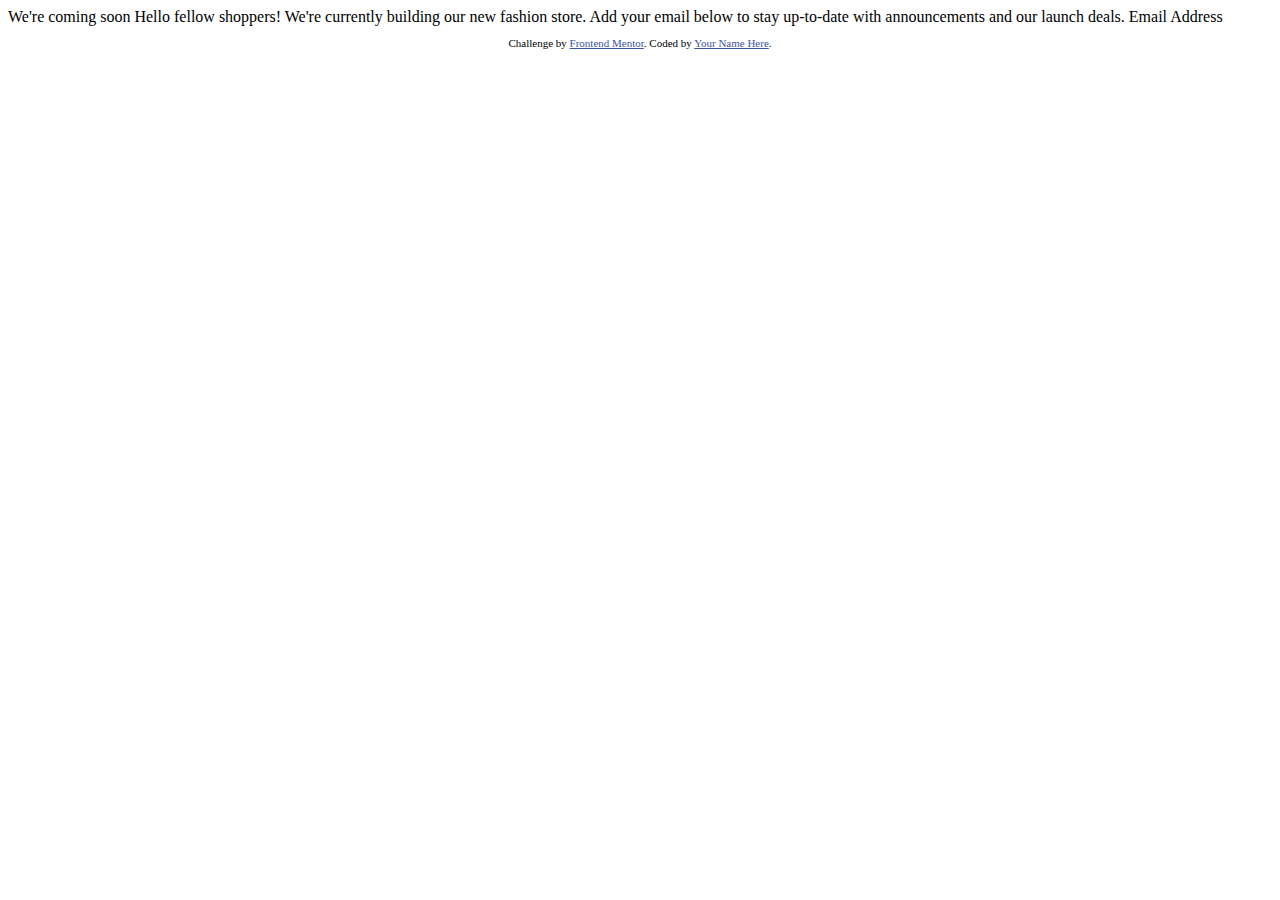
==== base-apparel-coming-soon/index.html @ 7f244cbc "Unziped Project" ====
<!DOCTYPE html>
<html lang="en">
<head>
  <meta charset="UTF-8">
  <meta name="viewport" content="width=device-width, initial-scale=1.0"> <!-- displays site properly based on user's device -->

  <link rel="icon" type="image/png" sizes="32x32" href="./images/favicon-32x32.png">
  
  <title>Frontend Mentor | Base Apparel coming soon page</title>

  <!-- Feel free to remove these styles or customise in your own stylesheet 👍 -->
  <style>
    .attribution { font-size: 11px; text-align: center; }
    .attribution a { color: hsl(228, 45%, 44%); }
  </style>
</head>
<body>

  We're coming soon

  Hello fellow shoppers! We're currently building our new fashion store. 
  Add your email below to stay up-to-date with announcements and our launch deals.

  Email Address
  
  <footer>
    <p class="attribution">
      Challenge by <a href="https://www.frontendmentor.io?ref=challenge" target="_blank">Frontend Mentor</a>. 
      Coded by <a href="#">Your Name Here</a>.
    </p>
  </footer>
</body>
</html>
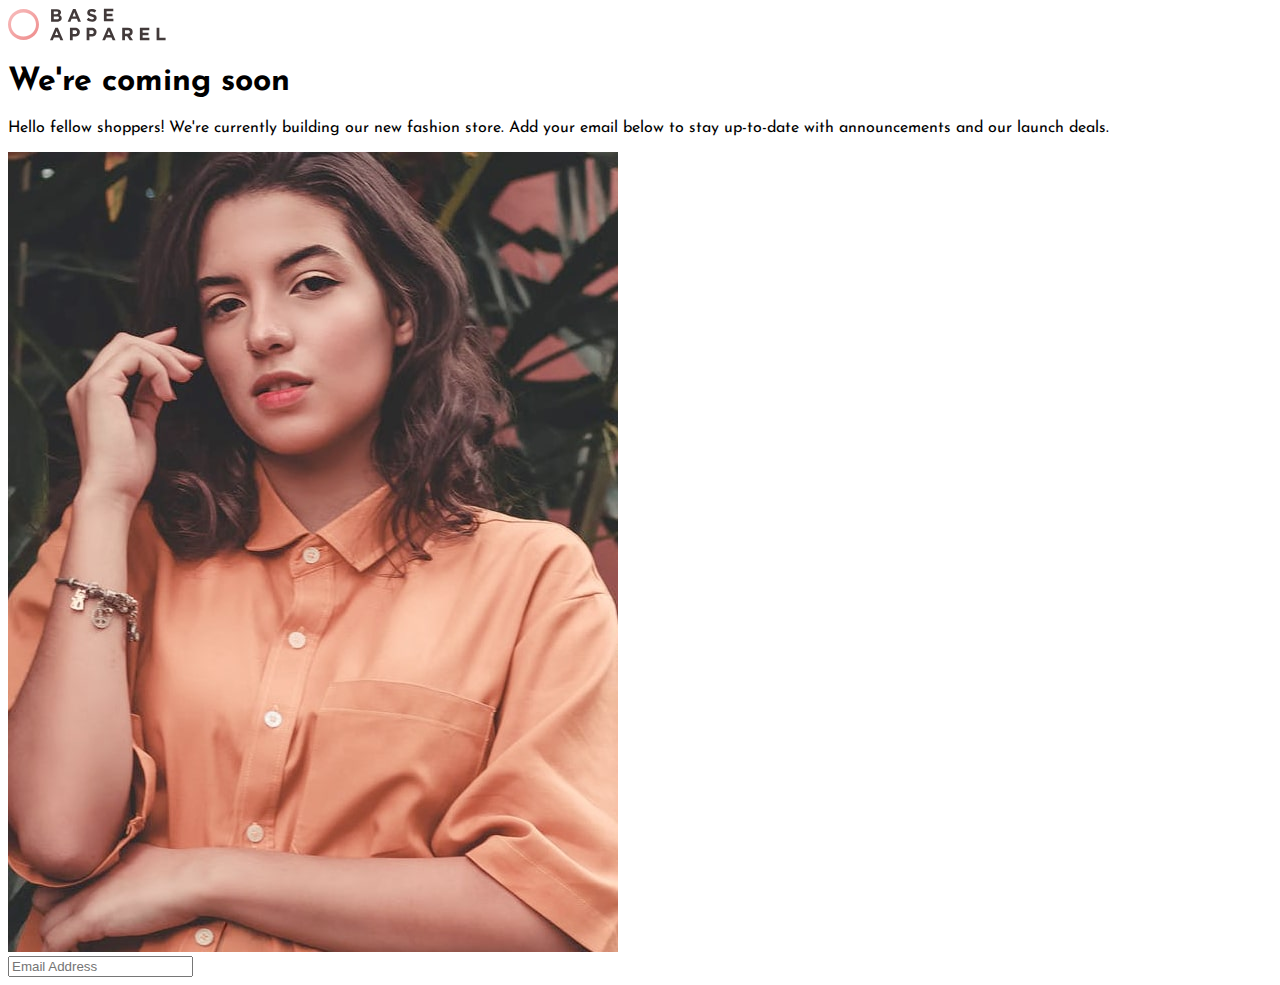
==== commit b2a0eb30: "Started Styling" ====
--- a/base-apparel-coming-soon/index.html
+++ b/base-apparel-coming-soon/index.html
@@ -1,33 +1,42 @@
 <!DOCTYPE html>
 <html lang="en">
-<head>
-  <meta charset="UTF-8">
-  <meta name="viewport" content="width=device-width, initial-scale=1.0"> <!-- displays site properly based on user's device -->
+  <head>
+    <meta charset="UTF-8">
+    <meta name="viewport" content="width=device-width, initial-scale=1.0">
+    
+    <link rel="icon" type="image/png" sizes="32x32" href="./images/favicon-32x32.png">
+    
+    <title>Frontend Mentor | Base Apparel coming soon page</title>
 
-  <link rel="icon" type="image/png" sizes="32x32" href="./images/favicon-32x32.png">
-  
-  <title>Frontend Mentor | Base Apparel coming soon page</title>
+    <style>
+      .attribution { font-size: 11px; text-align: center; }
+      .attribution a { color: hsl(228, 45%, 44%); }
+    </style>
 
-  <!-- Feel free to remove these styles or customise in your own stylesheet 👍 -->
-  <style>
-    .attribution { font-size: 11px; text-align: center; }
-    .attribution a { color: hsl(228, 45%, 44%); }
-  </style>
-</head>
-<body>
-
-  We're coming soon
-
-  Hello fellow shoppers! We're currently building our new fashion store. 
-  Add your email below to stay up-to-date with announcements and our launch deals.
-
-  Email Address
-  
-  <footer>
-    <p class="attribution">
-      Challenge by <a href="https://www.frontendmentor.io?ref=challenge" target="_blank">Frontend Mentor</a>. 
-      Coded by <a href="#">Your Name Here</a>.
-    </p>
-  </footer>
-</body>
+    <link rel="stylesheet" href="./css/styles.css">
+  </head>
+  <body>
+    <header>
+      <img src="./images/logo.svg" alt="Logo">
+    </header>
+    <div class="container">
+      <h1>
+        <span>We're</span> coming soon
+      </h1>
+      <p>
+        Hello fellow shoppers! We're currently building our new fashion store. 
+        Add your email below to stay up-to-date with announcements and our launch deals.
+      </p>
+      <img src="./images/hero-desktop.jpg" alt="Hero Image">
+      <div>
+        <input type="email" name="email" id="email" placeholder="Email Address">
+      </div>
+    </div>
+    <!--<footer>
+        <p class="attribution">
+          Challenge by <a href="https://www.frontendmentor.io?ref=challenge" target="_blank">Frontend Mentor</a>. 
+          Coded by <a href="#">Guido Pereira</a>.
+        </p>
+      </footer>-->
+  </body>
 </html>--- a/base-apparel-coming-soon/css/styles.css
+++ b/base-apparel-coming-soon/css/styles.css
@@ -0,0 +1,10 @@
+@import url("https://fonts.googleapis.com/css2?family=Josefin+Sans:wght@300;400;600&display=swap");
+* {
+  -webkit-box-sizing: border-box;
+          box-sizing: border-box;
+}
+
+body {
+  font-family: 'Josefin Sans', sans-serif;
+}
+/*# sourceMappingURL=styles.css.map */